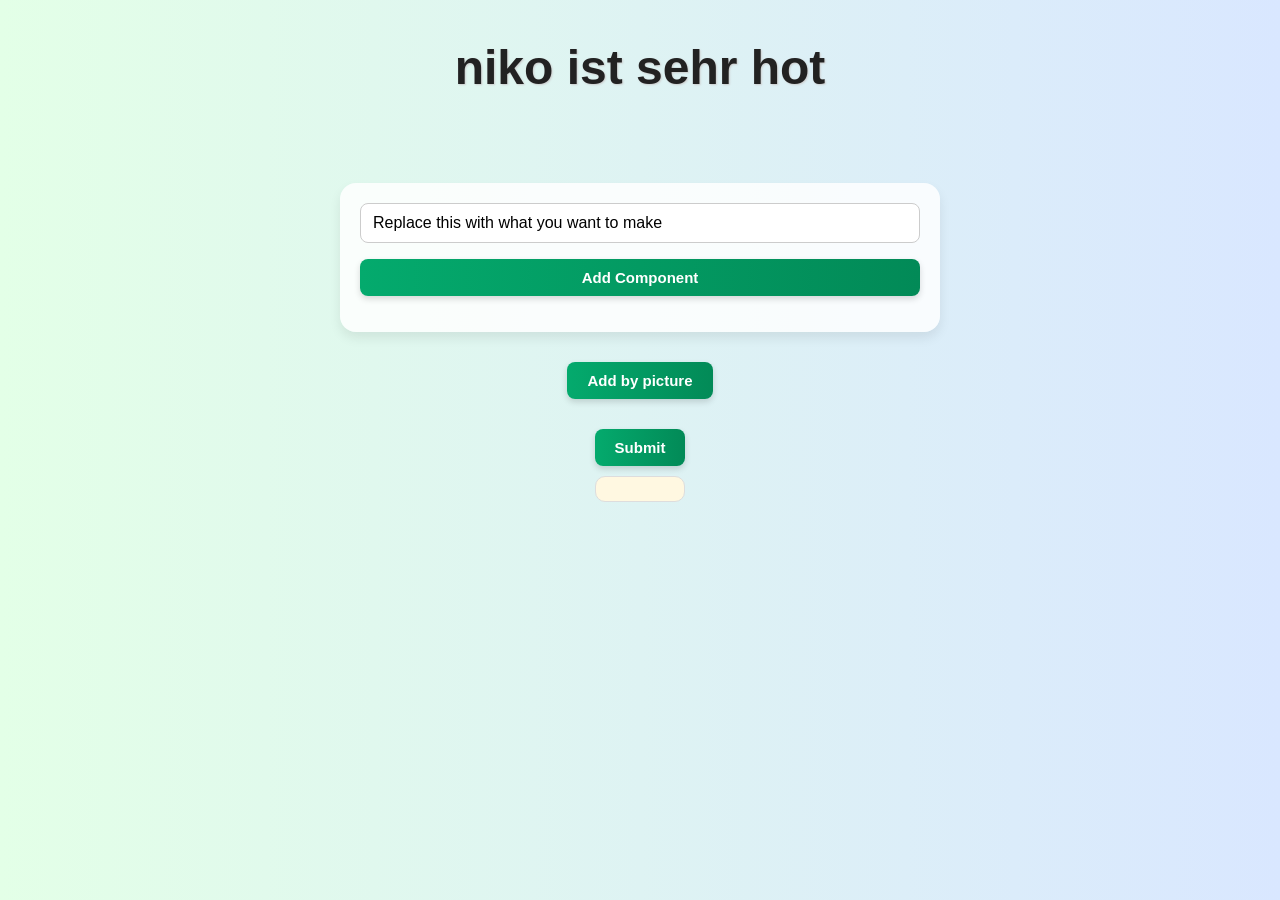
==== index.html @ cdf0d2f2 "readding images" ====
<!DOCTYPE html>
<head>
    <link rel = "stylesheet" href = "styles.css">
    <h1>niko ist sehr hot</h1>
</head>
<br>
<div id = "componentListContainer">
    <input type="text" value="Replace this with what you want to make" id = "projectPrompt">
    <button onclick="AddComponent()">Add Component</button>
    <ul id="componentList"></ul>
</div>
<button onclick="RevealCamera()">Add by picture</button>
<div class="camera-container" id = "camContainer" style="display: none">
    <video id="camera" autoplay></video>
    <canvas id="canvas" style="display: none"></canvas>
    <button onclick="Capture()">Capture</button>
</div>
<div>
    <button onclick = "GetListData()">Submit</button>
    <div id="componentWiringContainer"></div>
    <pre id = "code"></pre>
</div>  
<script src = "script.js"></script>
---- styles.css ----
* {
  margin: 0;
  padding: 0;
  box-sizing: border-box;
}

body {
  font-family: 'Poppins', sans-serif;
  background: linear-gradient(to right, #e3ffe7, #d9e7ff);
  color: #333;
  padding: 40px 20px;
  display: flex;
  flex-direction: column;
  align-items: center;
  gap: 30px;
  min-height: 100vh;
}

/* Title */
h1 {
  font-size: 3em;
  color: #222;
  margin-bottom: 10px;
  text-shadow: 1px 1px 2px #ccc;
}

/* Camera Container */
.camera-container {
  display: flex;
  flex-direction: column;
  align-items: center;
  gap: 15px;
  width: 100%;
  max-width: 600px;
  padding: 20px;
  background: #ffffffd9;
  border-radius: 16px;
  box-shadow: 0 8px 16px rgba(0, 0, 0, 0.1);
}

/* Video & Canvas */
video, canvas {
  width: 100%;
  aspect-ratio: 4 / 3;
  object-fit: cover;
  border-radius: 10px;
  background: #000;
}

/* Global Buttons */
button {
  background: linear-gradient(to right, #04AA6D, #028a57);
  color: white;
  font-size: 15px;
  font-weight: 600;
  padding: 10px 20px;
  border: none;
  border-radius: 8px;
  cursor: pointer;
  transition: all 0.3s ease;
  box-shadow: 0 3px 6px rgba(0, 0, 0, 0.15);
}

button:hover {
  background: linear-gradient(to right, #028a57, #026b44);
  box-shadow: 0 4px 8px rgba(0, 0, 0, 0.2);
}

button:disabled {
  background: #bbb;
  cursor: not-allowed;
}

/* Component List Container */
#componentListContainer {
  width: 100%;
  max-width: 600px;
  background: #ffffffd6;
  padding: 20px;
  border-radius: 16px;
  box-shadow: 0 6px 12px rgba(0, 0, 0, 0.08);
  display: flex;
  flex-direction: column;
  gap: 16px;
}

#projectPrompt {
  padding: 10px 12px;
  font-size: 16px;
  width: 100%;
  border-radius: 8px;
  border: 1px solid #ccc;
}

/* List Items */
#componentList li {
  display: flex;
  justify-content: space-between;
  align-items: center;
  padding: 12px 16px;
  margin: 6px 0;
  border-radius: 8px;
  background: #f1f3f5;
  box-shadow: 0 1px 3px rgba(0, 0, 0, 0.1);
  font-weight: 500;
}

#componentList li:nth-child(odd) {
  background: #e9edf0;
}

#componentList li button {
  background: #d32f2f;
  padding: 6px 12px;
  font-size: 14px;
  border-radius: 6px;
  color: white;
}

#componentList li button:hover {
  background: #a00000;
}

#code {
  margin-top: 10px;
  font-size: 16px;
  line-height: 1.5;
  max-width: 800px;
  word-wrap: break-word;
  background: #fff8e1;
  padding: 12px;
  border-radius: 10px;
  border: 1px solid #ddd;
}


#componentWiringContainer {
  font-family: Arial, Helvetica, sans-serif;
  border-collapse: collapse;
  width: 100%;
}

#componentWiringContainer td, #componentWiringContainer th {
  border: 1px solid #ddd;
  padding: 8px;
}

#componentWiringContainer tr:nth-child(odd){background-color: #f2f2f2;}

#componentWiringContainer tr:hover {background-color: #ddd;}

#componentWiringContainer th {
  padding-top: 12px;
  padding-bottom: 12px;
  text-align: left;
  background-color: #04AA6D;
  color: white;
}
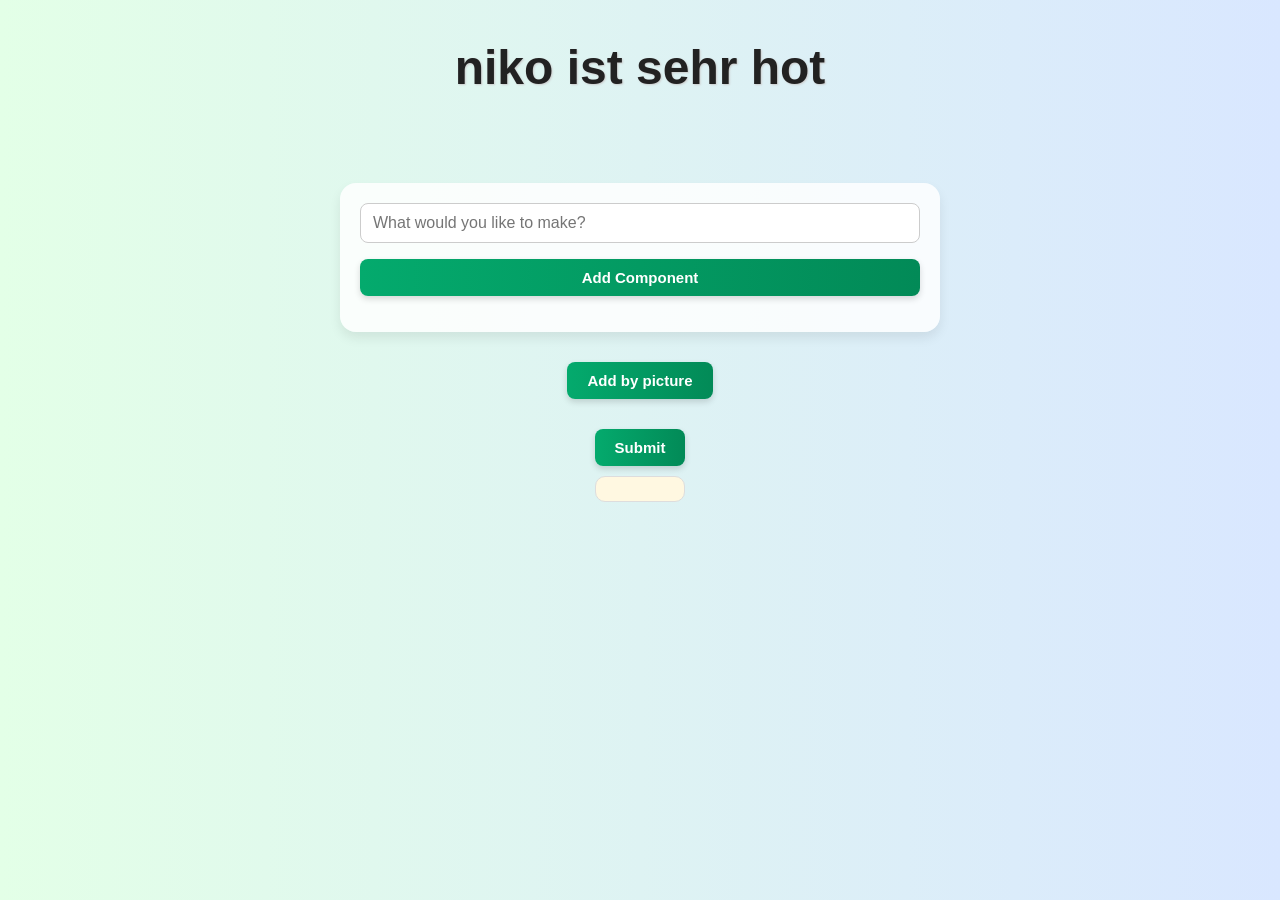
==== commit 4a345aec: "edited model" ====
--- a/index.html
+++ b/index.html
@@ -5,11 +5,11 @@
 </head>
 <br>
 <div id = "componentListContainer">
-    <input type="text" value="Replace this with what you want to make" id = "projectPrompt">
+    <input type="text" placeholder="What would you like to make?" id = "projectPrompt">
     <button onclick="AddComponent()">Add Component</button>
     <ul id="componentList"></ul>
 </div>
-<button onclick="RevealCamera()">Add by picture</button>
+<button onclick="RevealCamera()" id = "reveal">Add by picture</button>
 <div class="camera-container" id = "camContainer" style="display: none">
     <video id="camera" autoplay></video>
     <canvas id="canvas" style="display: none"></canvas>
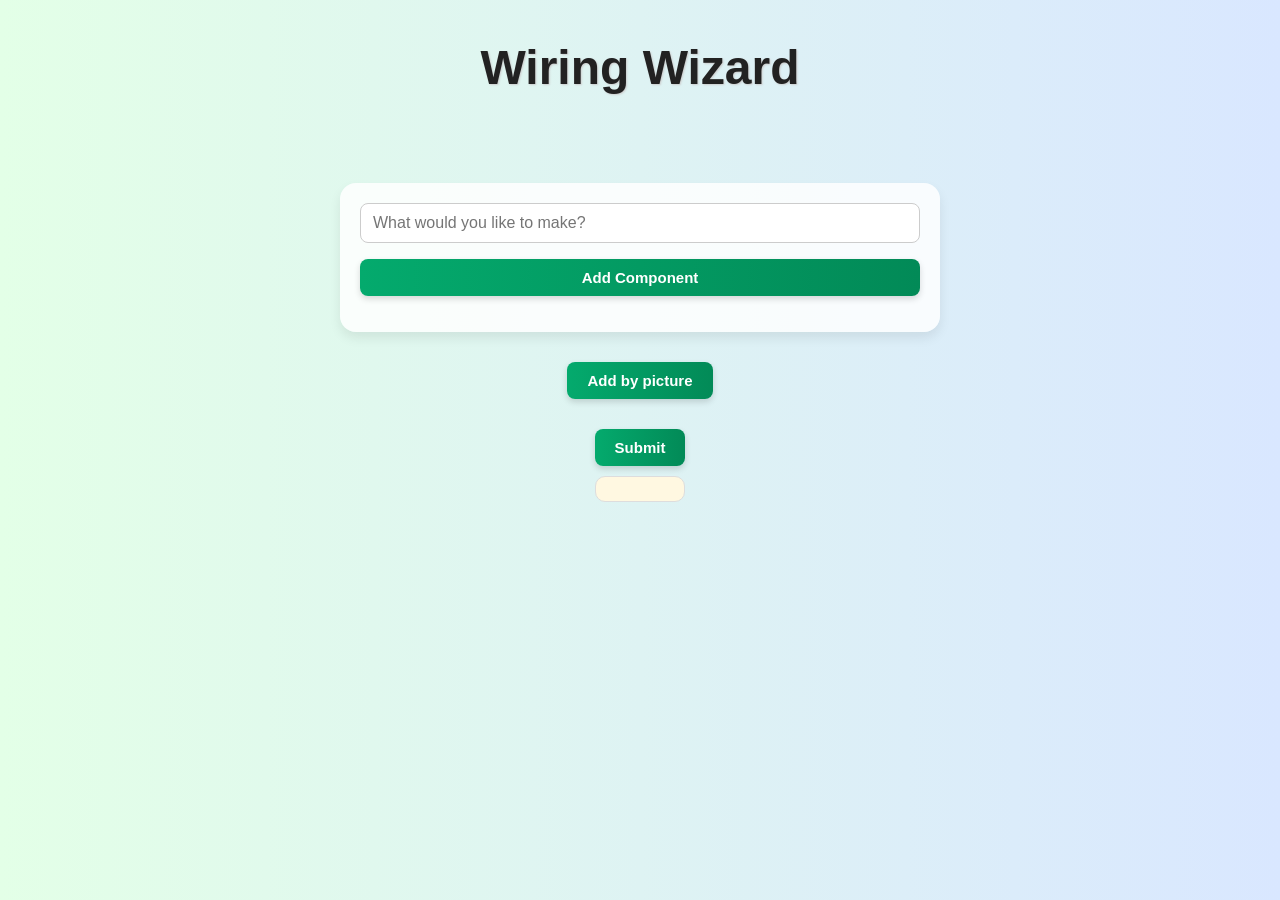
==== commit 7cb9d4a3: "Final cleanup" ====
--- a/index.html
+++ b/index.html
@@ -1,13 +1,21 @@
 <!DOCTYPE html>
 <head>
     <link rel = "stylesheet" href = "styles.css">
-    <h1>niko ist sehr hot</h1>
+    <h1>Wiring Wizard</h1>
 </head>
 <br>
 <div id = "componentListContainer">
     <input type="text" placeholder="What would you like to make?" id = "projectPrompt">
     <button onclick="AddComponent()">Add Component</button>
     <ul id="componentList"></ul>
+</div>
+<div class="container" style="display: none">
+  <div class="dot"></div>
+  <div class="dot"></div>
+  <div class="dot"></div>
+  <div class="dot"></div>
+  <div class="dot"></div>
+  <div class="dot"></div>
 </div>
 <button onclick="RevealCamera()" id = "reveal">Add by picture</button>
 <div class="camera-container" id = "camContainer" style="display: none">
--- a/styles.css
+++ b/styles.css
@@ -155,4 +155,83 @@
   text-align: left;
   background-color: #04AA6D;
   color: white;
-}+}
+
+  .container {
+    --uib-size: 120px;
+    --uib-color: #04AA6D;
+    --uib-speed: 1.5s;
+    --dot-size: calc(var(--uib-size) * 0.17);
+    position: relative;
+    display: flex;
+    align-items: center;
+    justify-content: flex-start;
+    height: var(--uib-size);
+    width: var(--uib-size);
+    animation: smoothRotate calc(var(--uib-speed) * 1.8) linear infinite;
+  }
+
+  .dot {
+    position: absolute;
+    top: 0;
+    left: 0;
+    display: flex;
+    align-items: flex-start;
+    justify-content: center;
+    height: 100%;
+    width: 100%;
+    animation: rotate var(--uib-speed) ease-in-out infinite;
+  }
+
+  .dot::before {
+    content: '';
+    height: var(--dot-size);
+    width: var(--dot-size);
+    border-radius: 50%;
+    background-color: var(--uib-color);
+    transition: background-color 0.3s ease;
+  }
+
+  .dot:nth-child(2),
+  .dot:nth-child(2)::before {
+    animation-delay: calc(var(--uib-speed) * -0.835 * 0.5);
+  }
+
+  .dot:nth-child(3),
+  .dot:nth-child(3)::before {
+    animation-delay: calc(var(--uib-speed) * -0.668 * 0.5);
+  }
+
+  .dot:nth-child(4),
+  .dot:nth-child(4)::before {
+    animation-delay: calc(var(--uib-speed) * -0.501 * 0.5);
+  }
+
+  .dot:nth-child(5),
+  .dot:nth-child(5)::before {
+    animation-delay: calc(var(--uib-speed) * -0.334 * 0.5);
+  }
+
+  .dot:nth-child(6),
+  .dot:nth-child(6)::before {
+    animation-delay: calc(var(--uib-speed) * -0.167 * 0.5);
+  }
+
+  @keyframes rotate {
+    0% {
+      transform: rotate(0deg);
+    }
+    65%,
+    100% {
+      transform: rotate(360deg);
+    }
+  }
+
+  @keyframes smoothRotate {
+    0% {
+      transform: rotate(0deg);
+    }
+    100% {
+      transform: rotate(360deg);
+    }
+  }
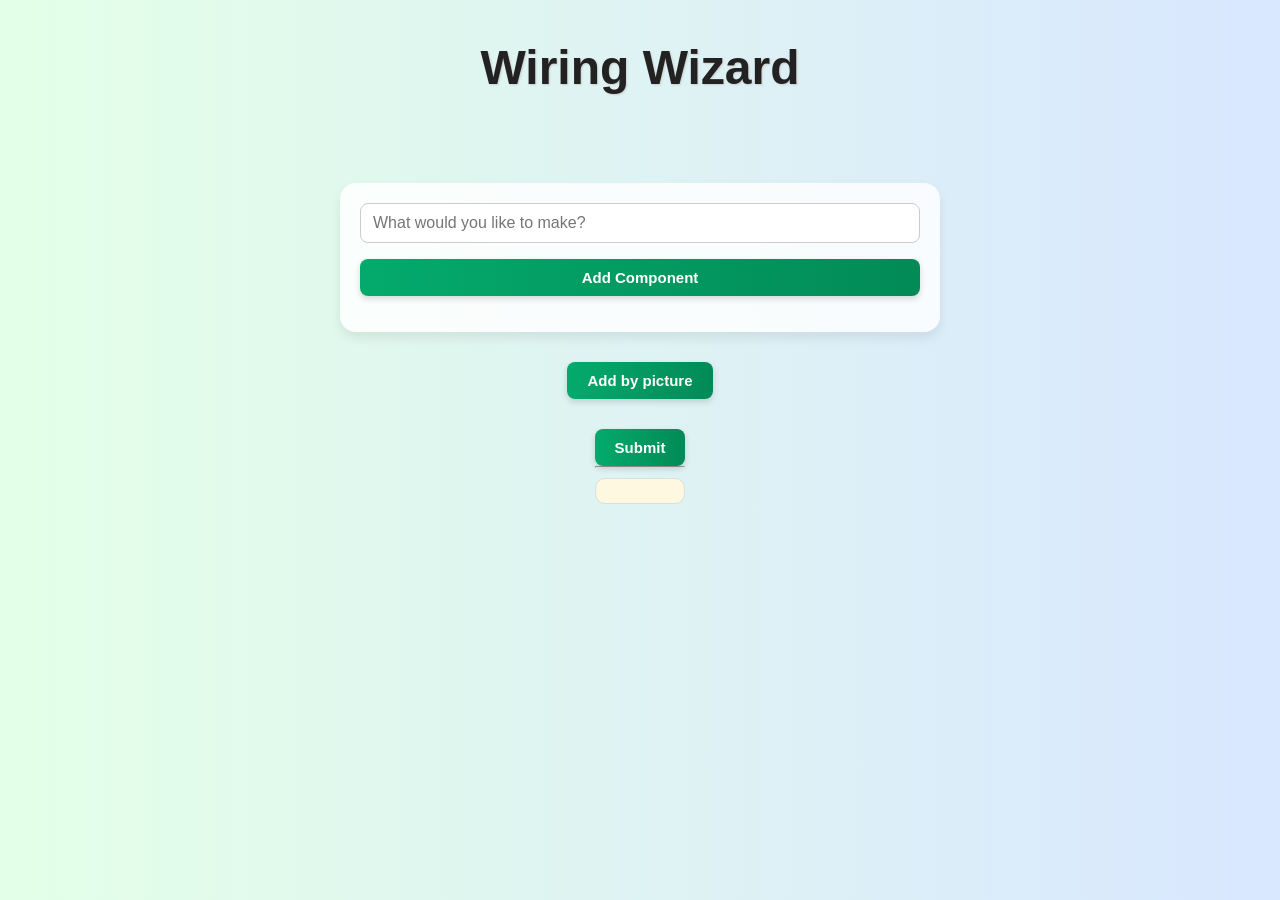
==== commit ea859c07: "finished?" ====
--- a/index.html
+++ b/index.html
@@ -26,6 +26,7 @@
 <div>
     <button onclick = "GetListData()">Submit</button>
     <div id="componentWiringContainer"></div>
+    <hr>
     <pre id = "code"></pre>
 </div>  
 <script src = "script.js"></script>
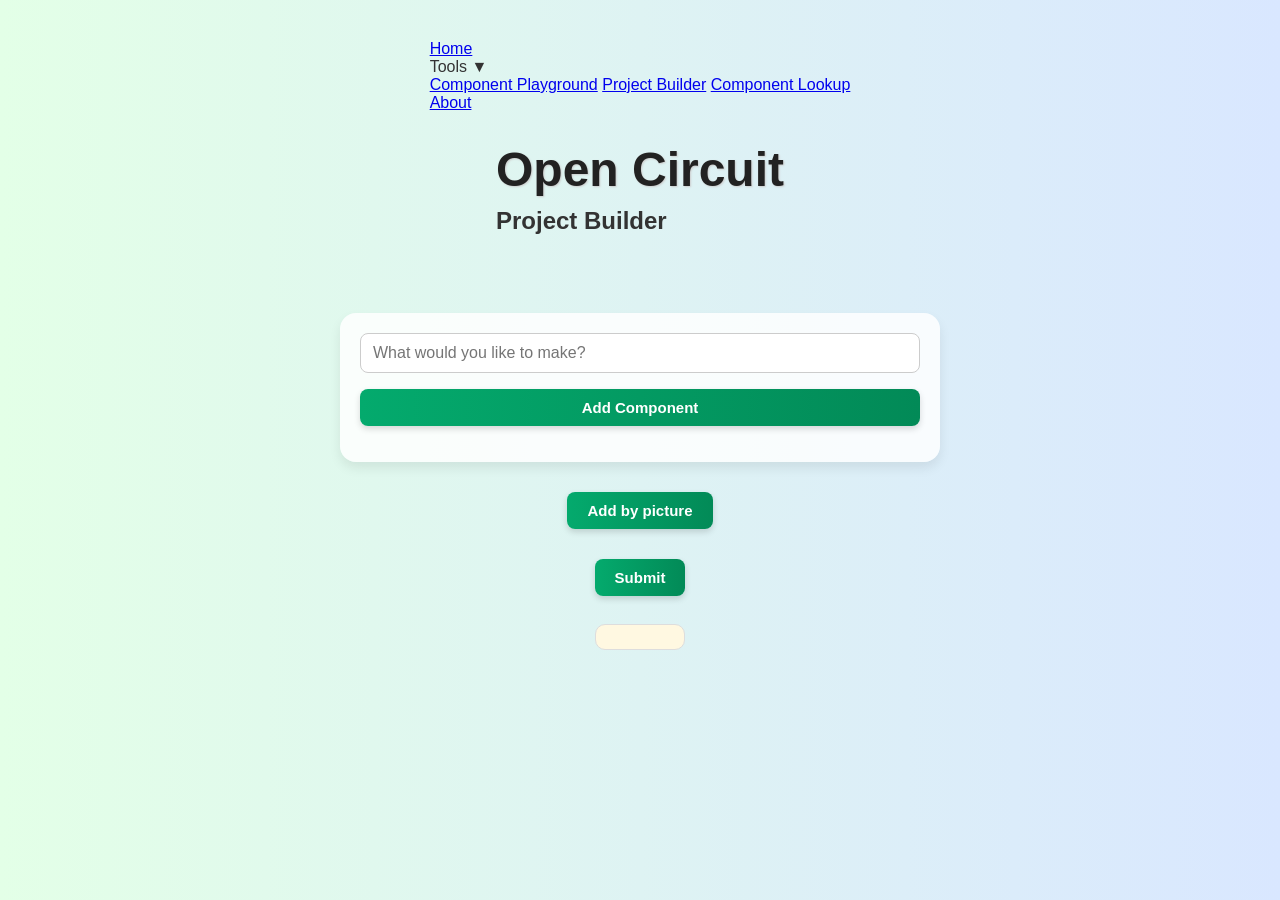
==== commit b753ecbc: "made changes to make full mockup site for user sera" ====
--- a/index.html
+++ b/index.html
@@ -1,8 +1,24 @@
 <!DOCTYPE html>
 <head>
     <link rel = "stylesheet" href = "styles.css">
-    <h1>Wiring Wizard</h1>
 </head>
+<div class="topnav">
+  <a href="main.html">Home</a>
+
+  <div class="dropdown">
+    <div class="dropbtn" onclick="toggleDropdown()">Tools ▼</div>
+    <div class="dropdown-content" id="toolsDropdown">
+      <a href="tool1.html">Component Playground</a>
+      <a class="active" href="index.html">Project Builder</a>
+      <a href="tool2.html">Component Lookup</a>
+    </div>
+  </div>
+  <a href="#about">About</a>
+</div>
+<div>
+    <h1>Open Circuit</h1>
+    <h2>Project Builder</h2>
+</div>
 <br>
 <div id = "componentListContainer">
     <input type="text" placeholder="What would you like to make?" id = "projectPrompt">
@@ -26,7 +42,7 @@
 <div>
     <button onclick = "GetListData()">Submit</button>
     <div id="componentWiringContainer"></div>
-    <hr>
+    <br>
     <pre id = "code"></pre>
 </div>  
 <script src = "script.js"></script>
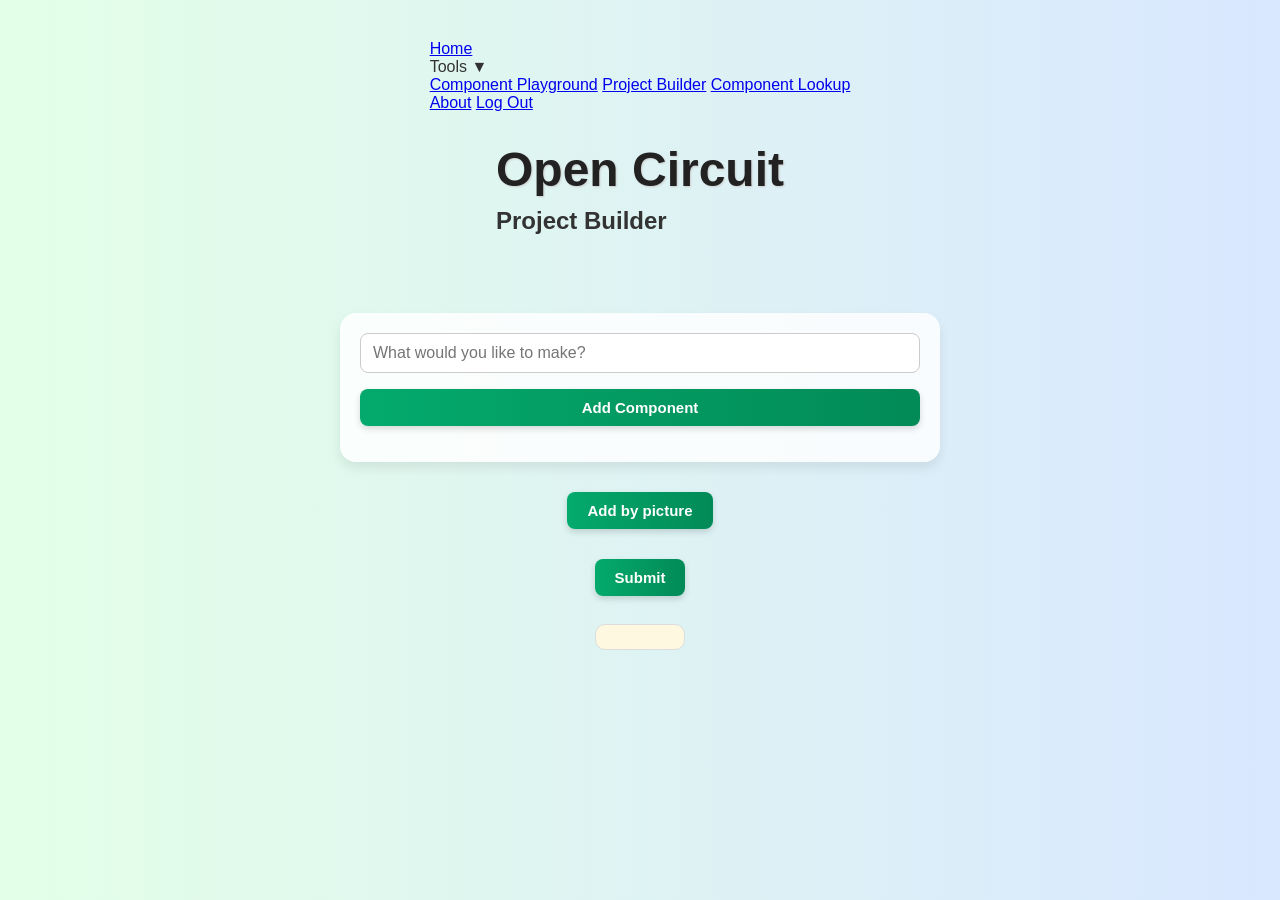
==== commit b2ccc294: "Log Out button" ====
--- a/index.html
+++ b/index.html
@@ -14,6 +14,7 @@
     </div>
   </div>
   <a href="#about">About</a>
+  <a href="front.html">Log Out</a>
 </div>
 <div>
     <h1>Open Circuit</h1>
